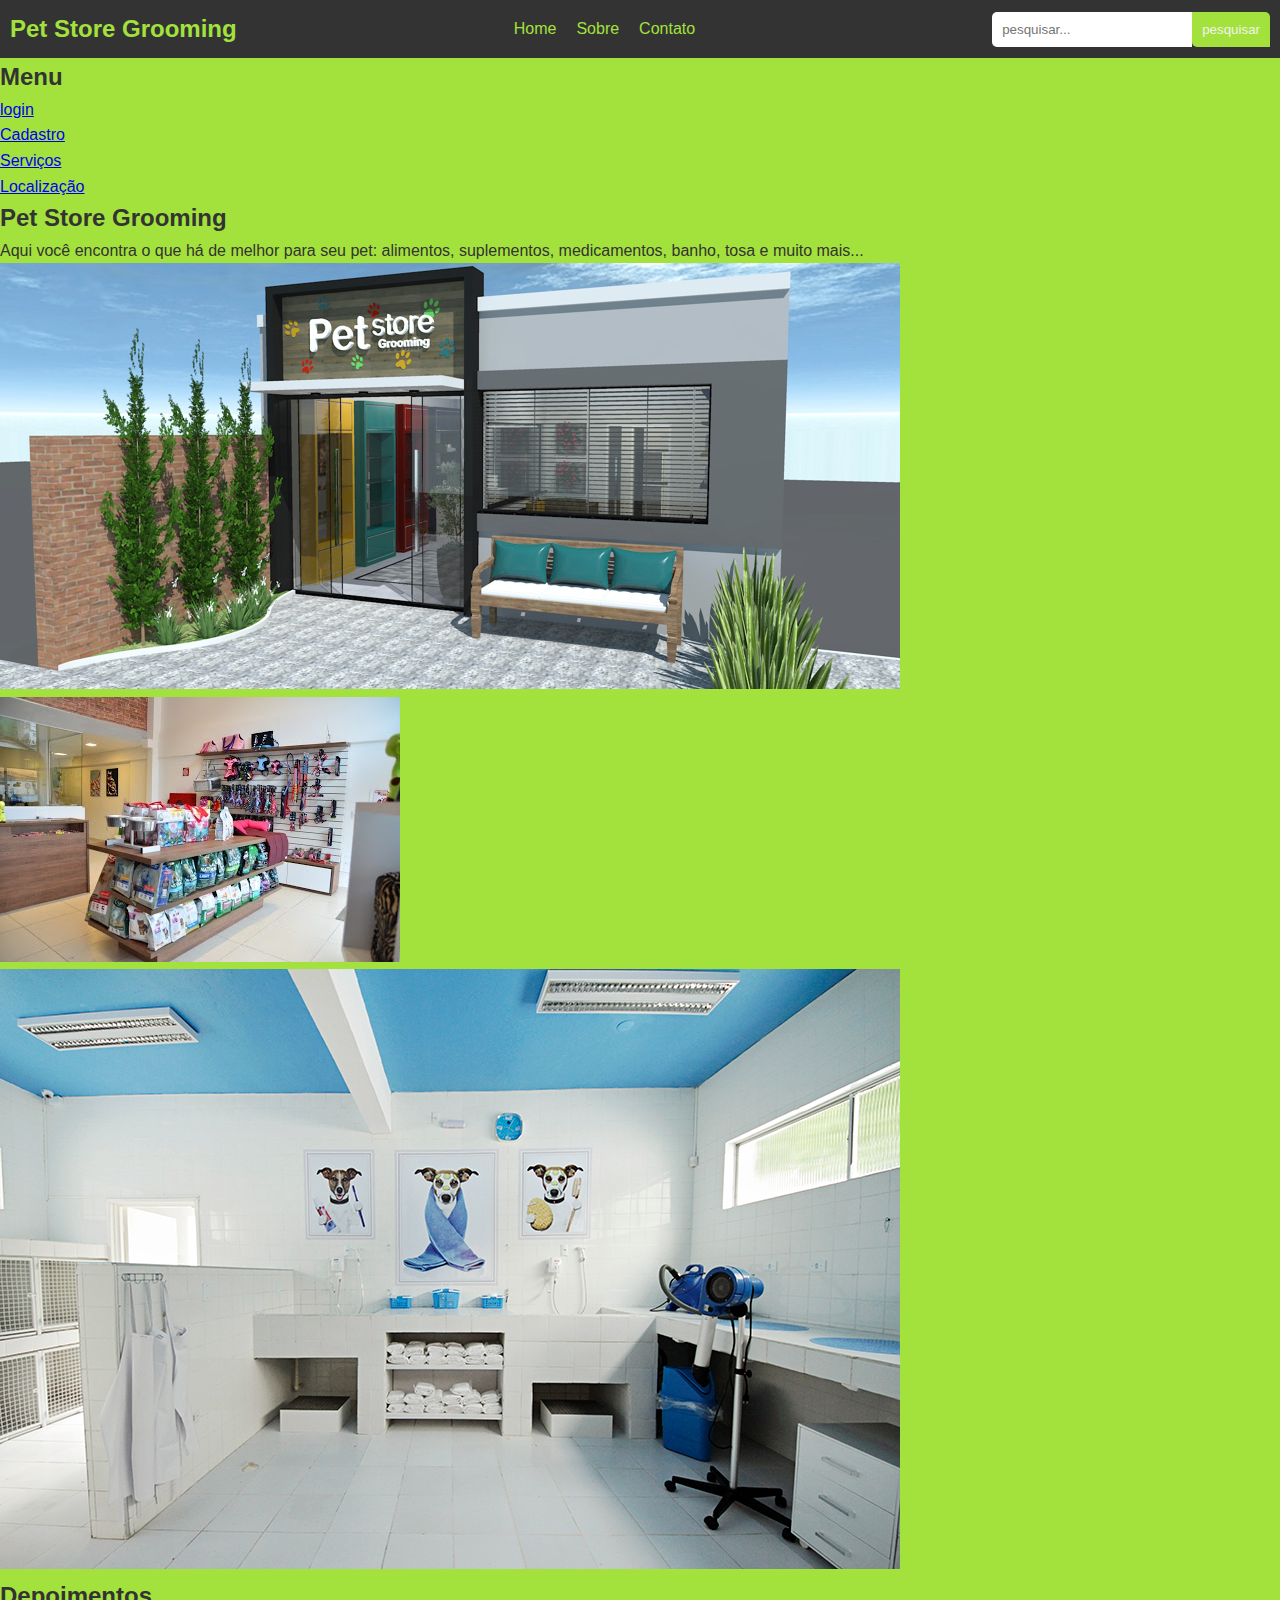
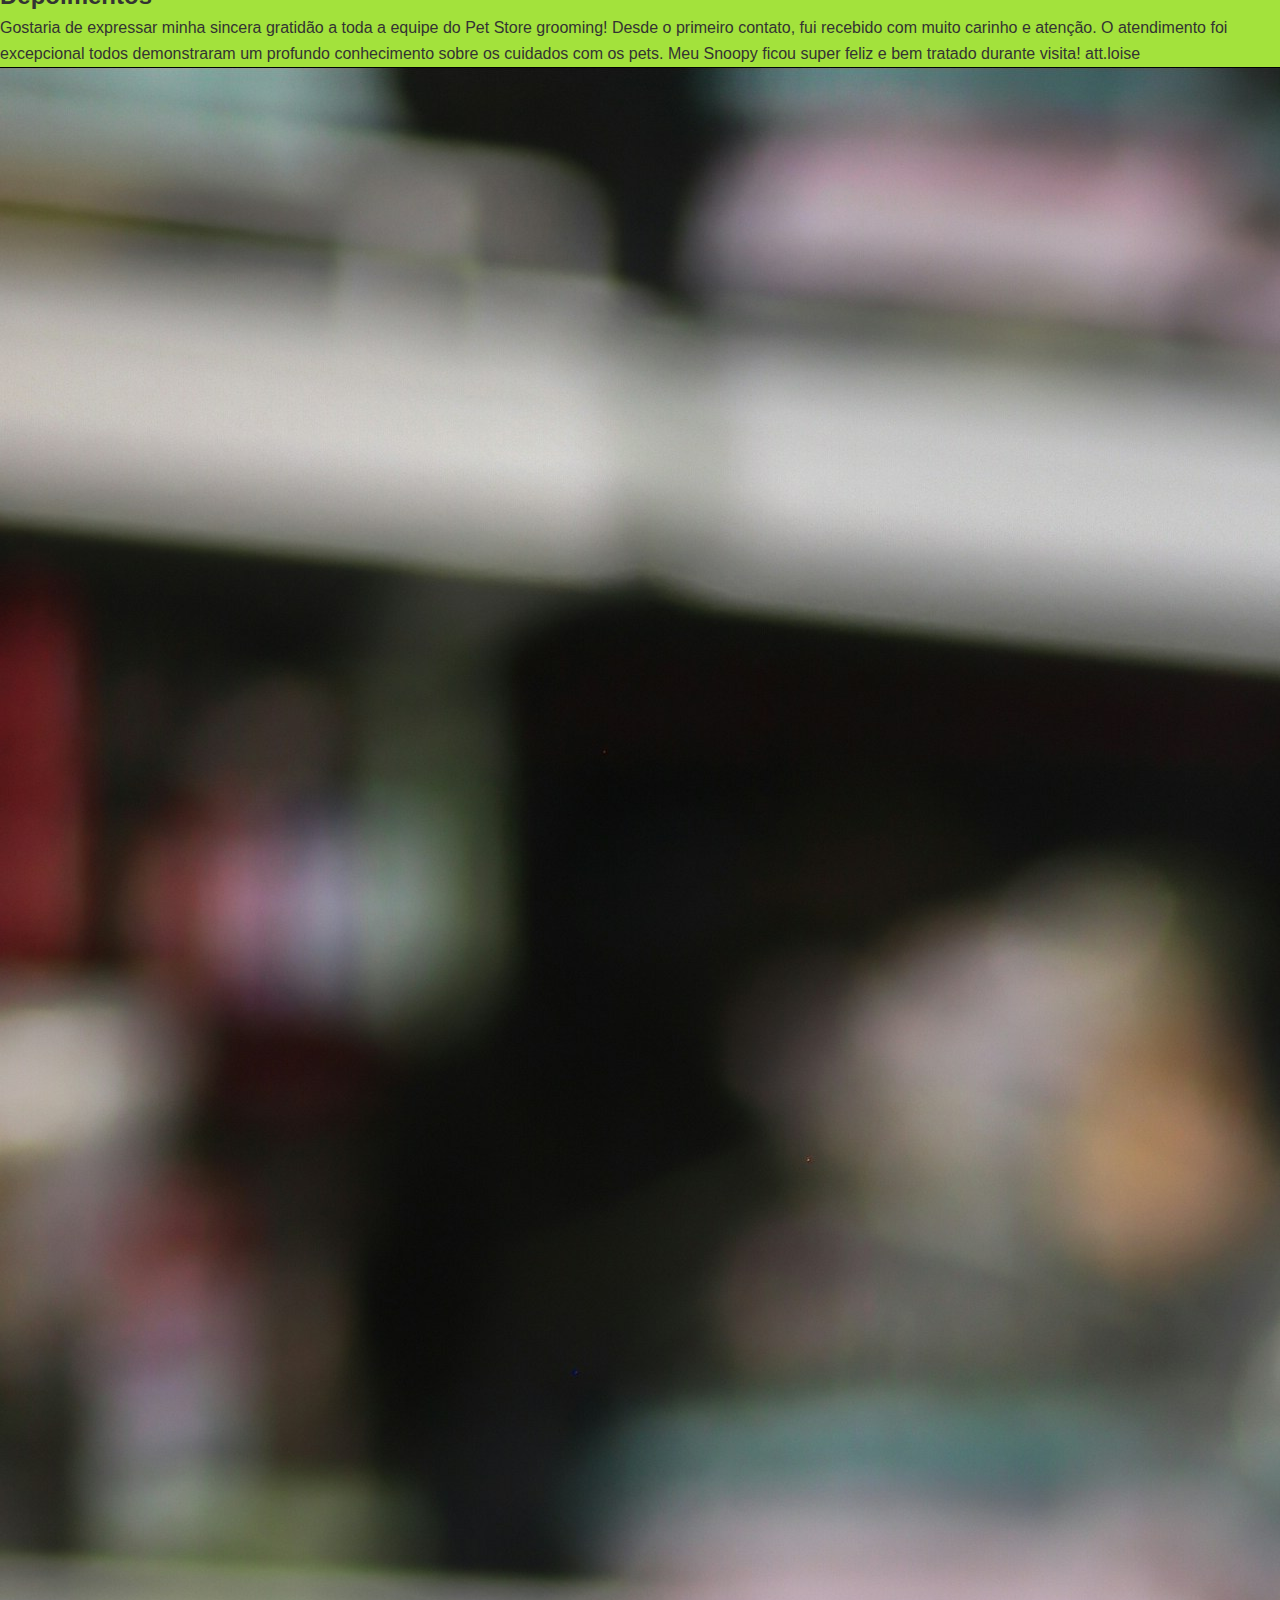
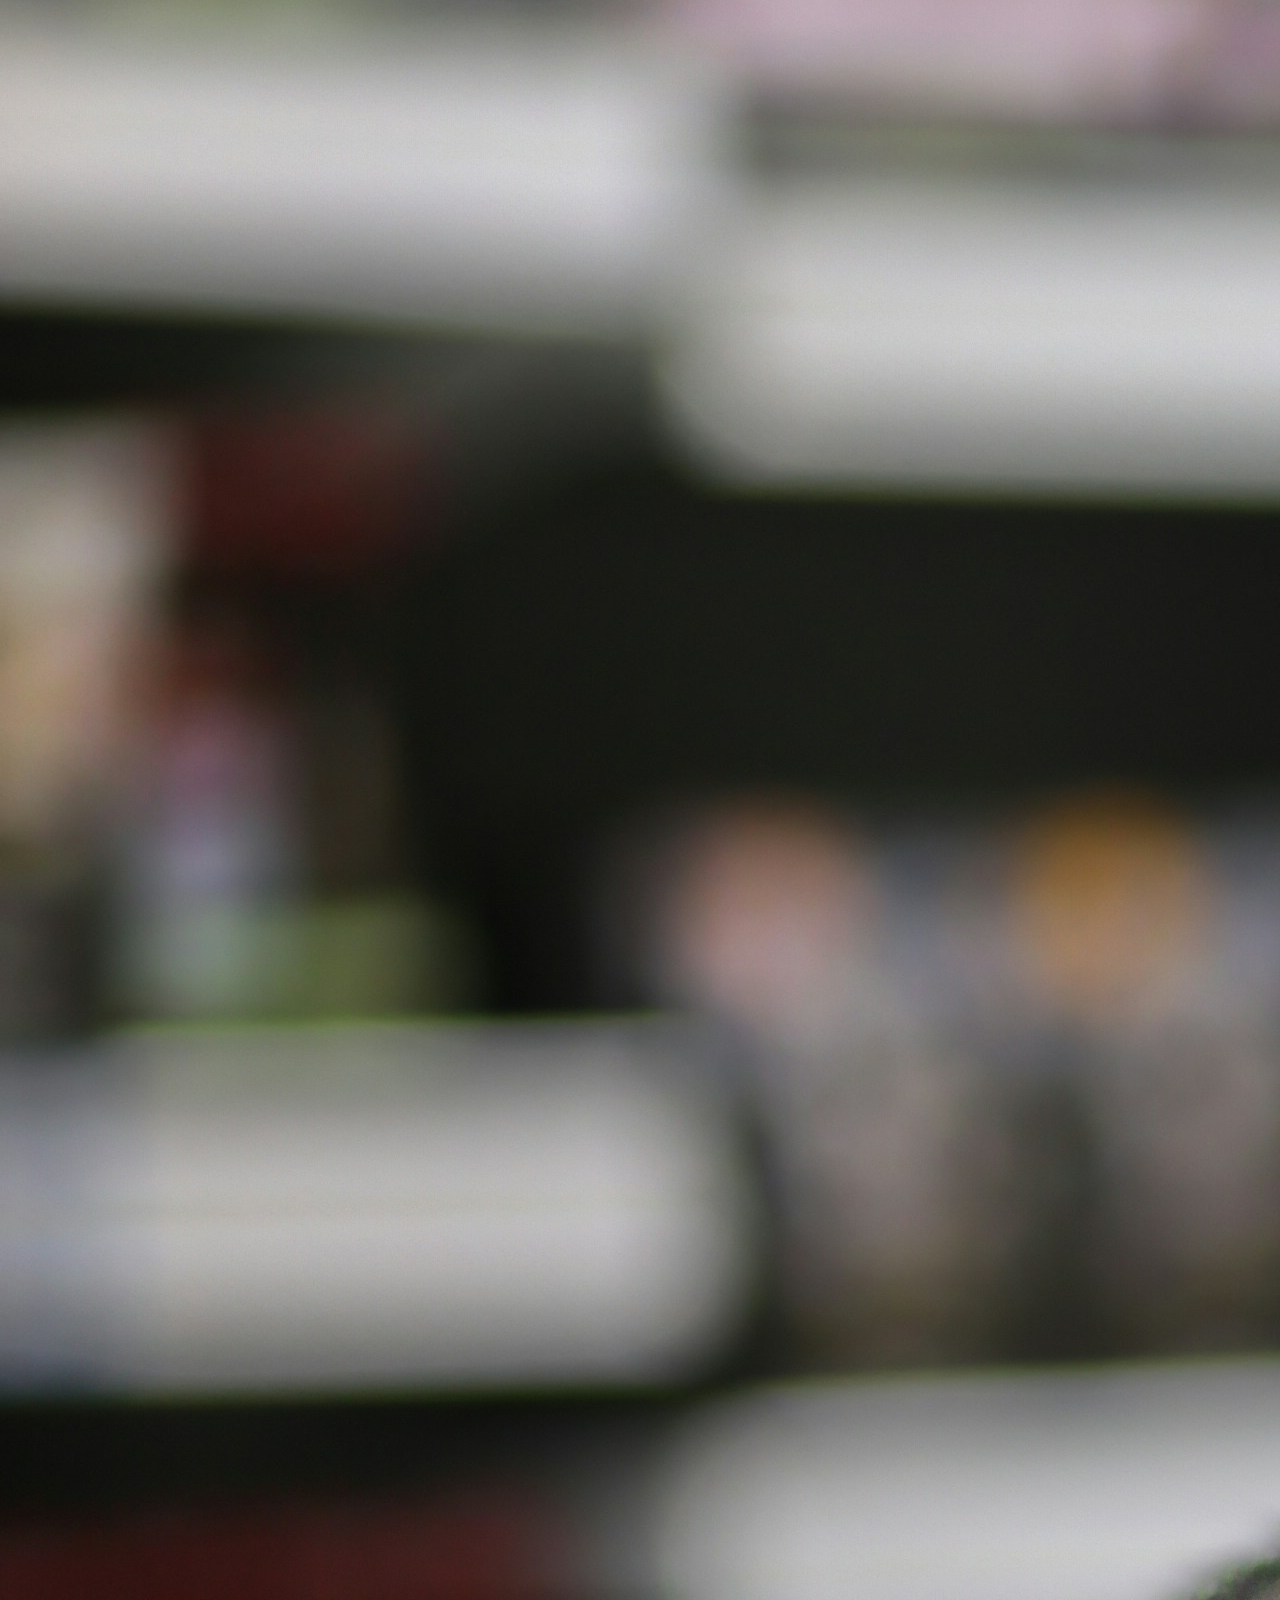
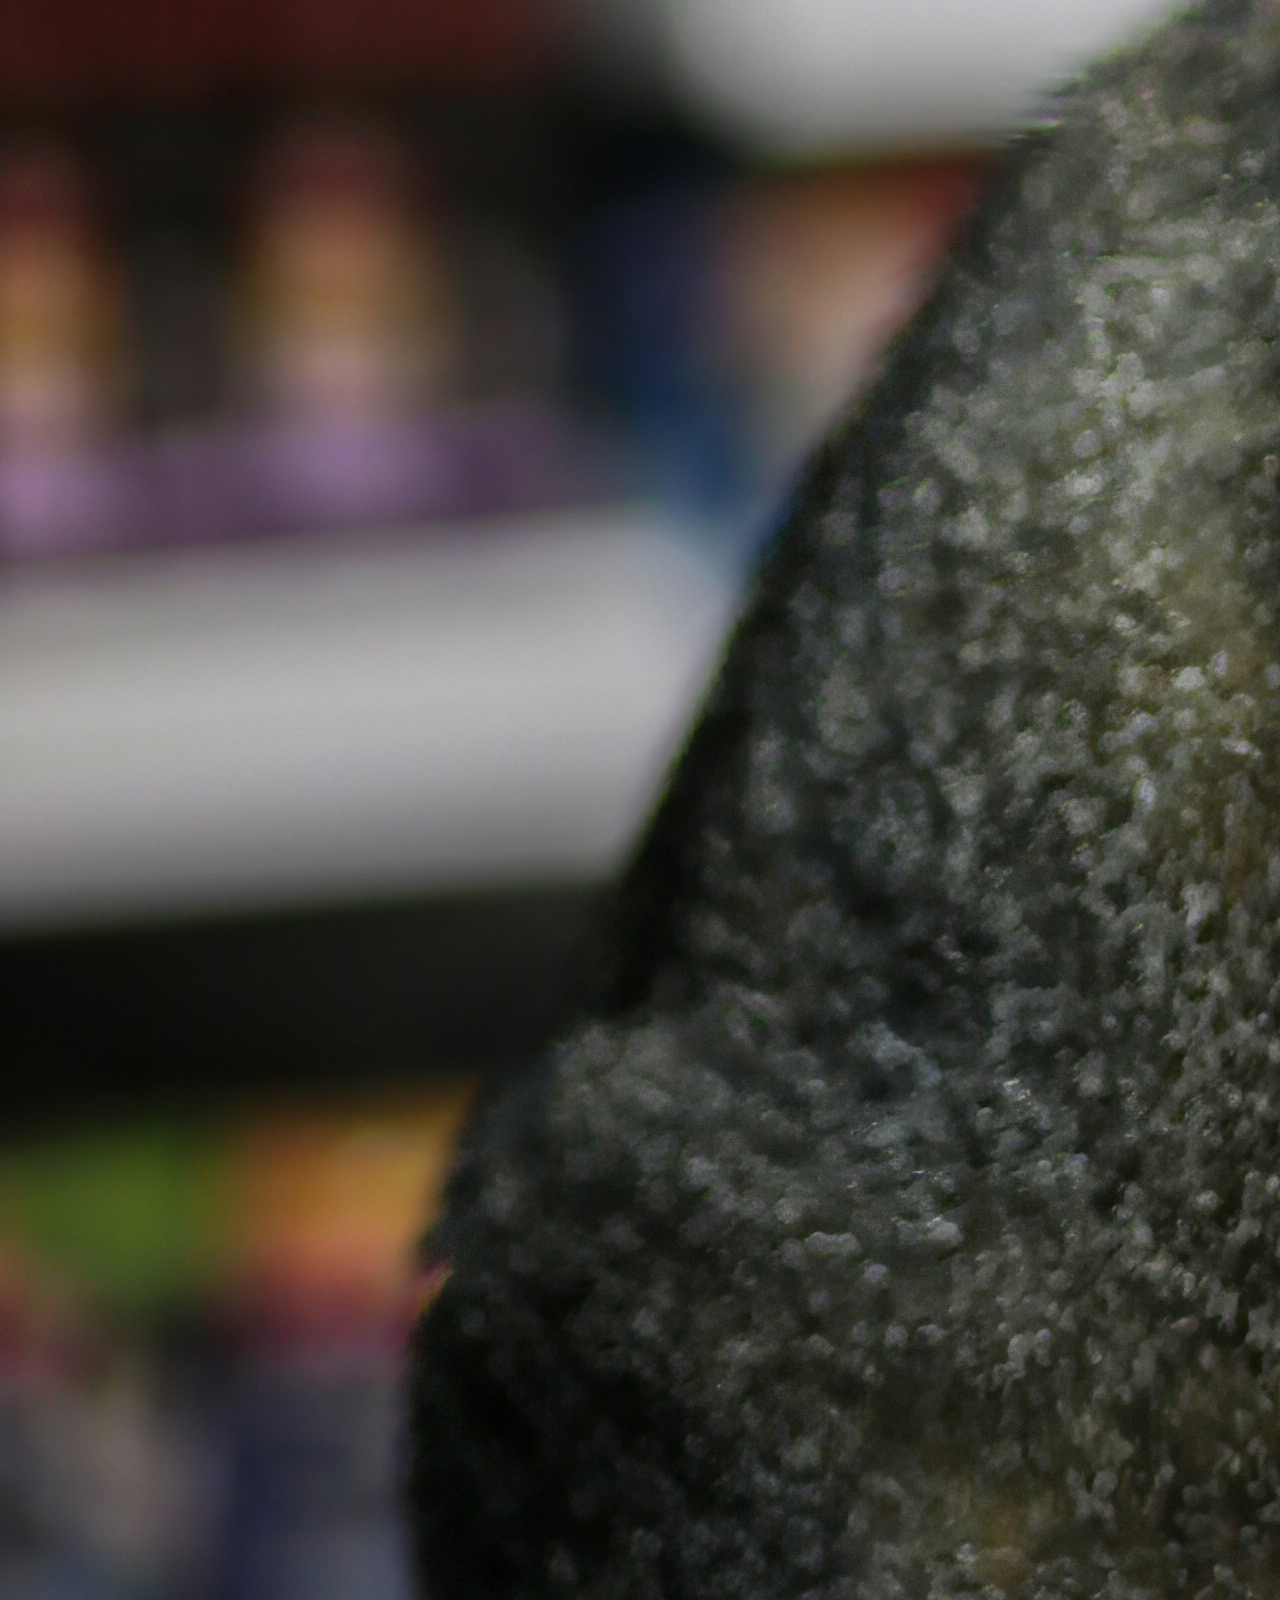
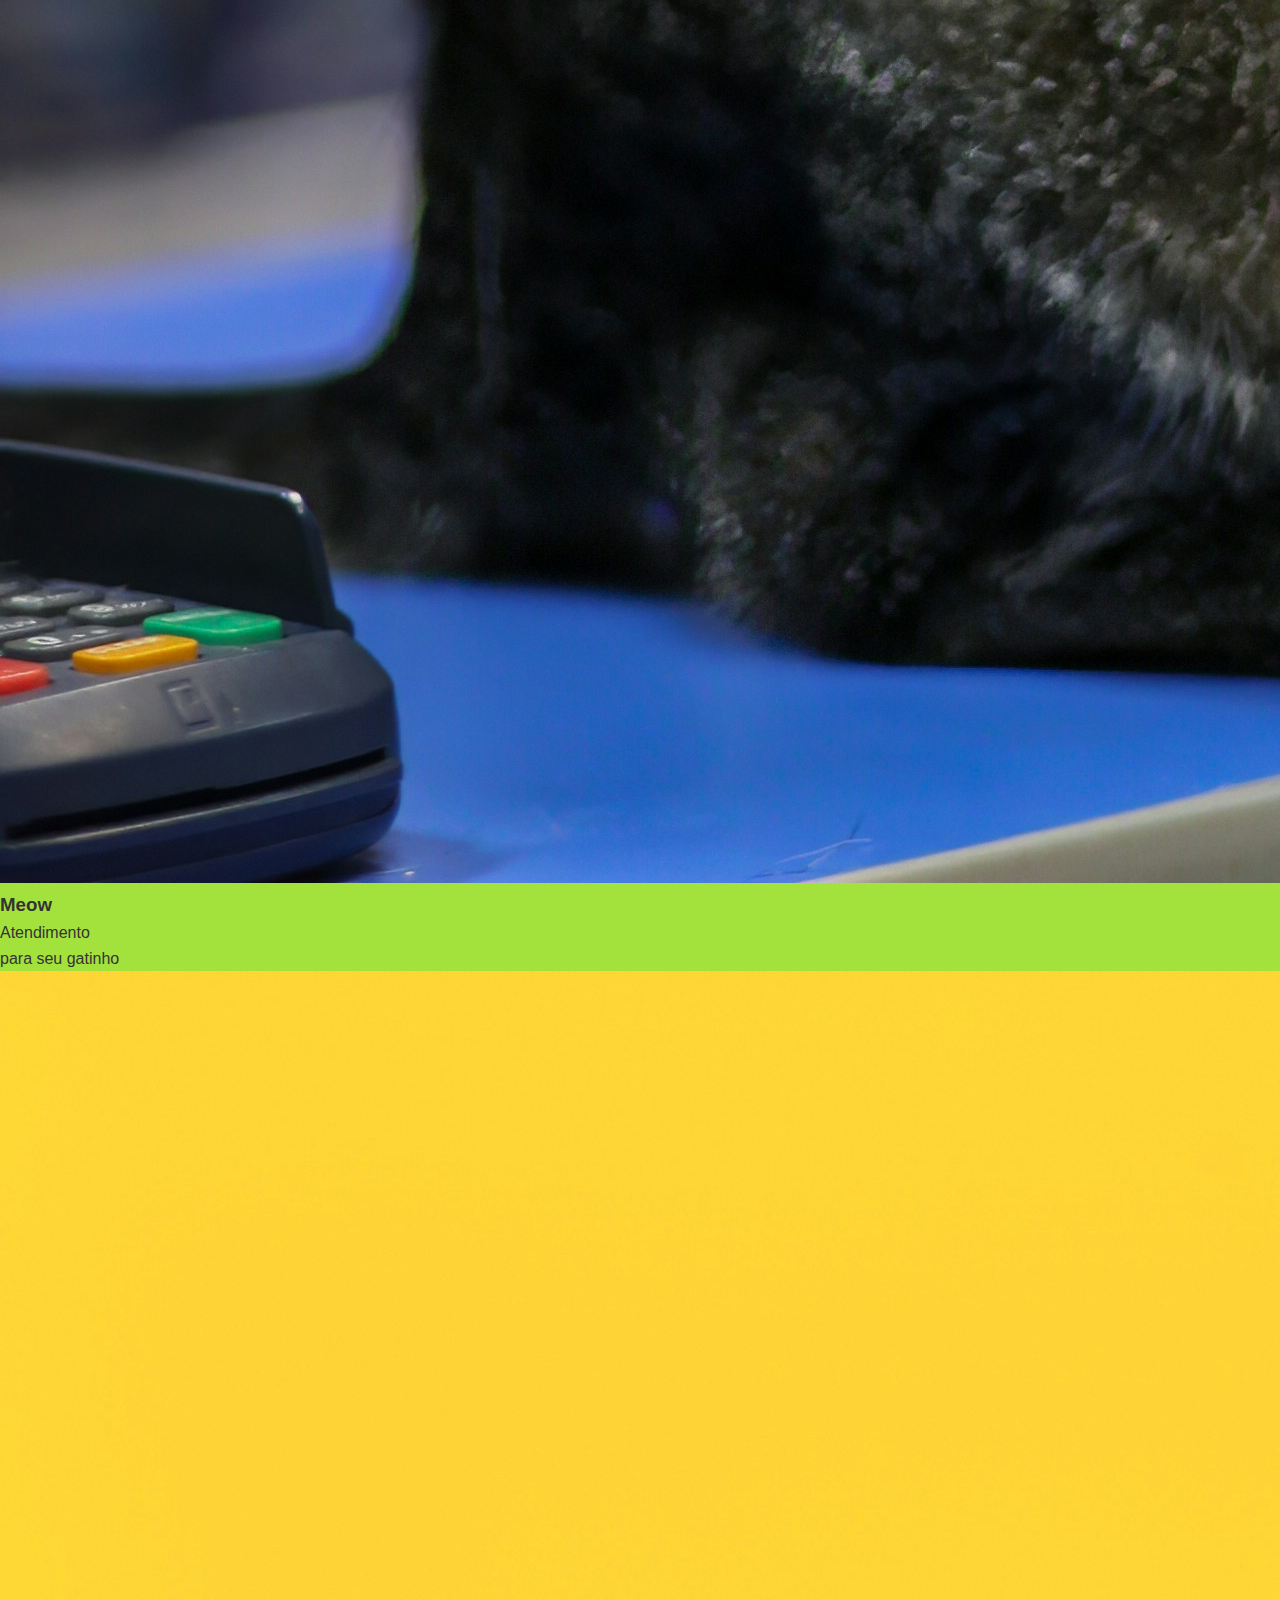
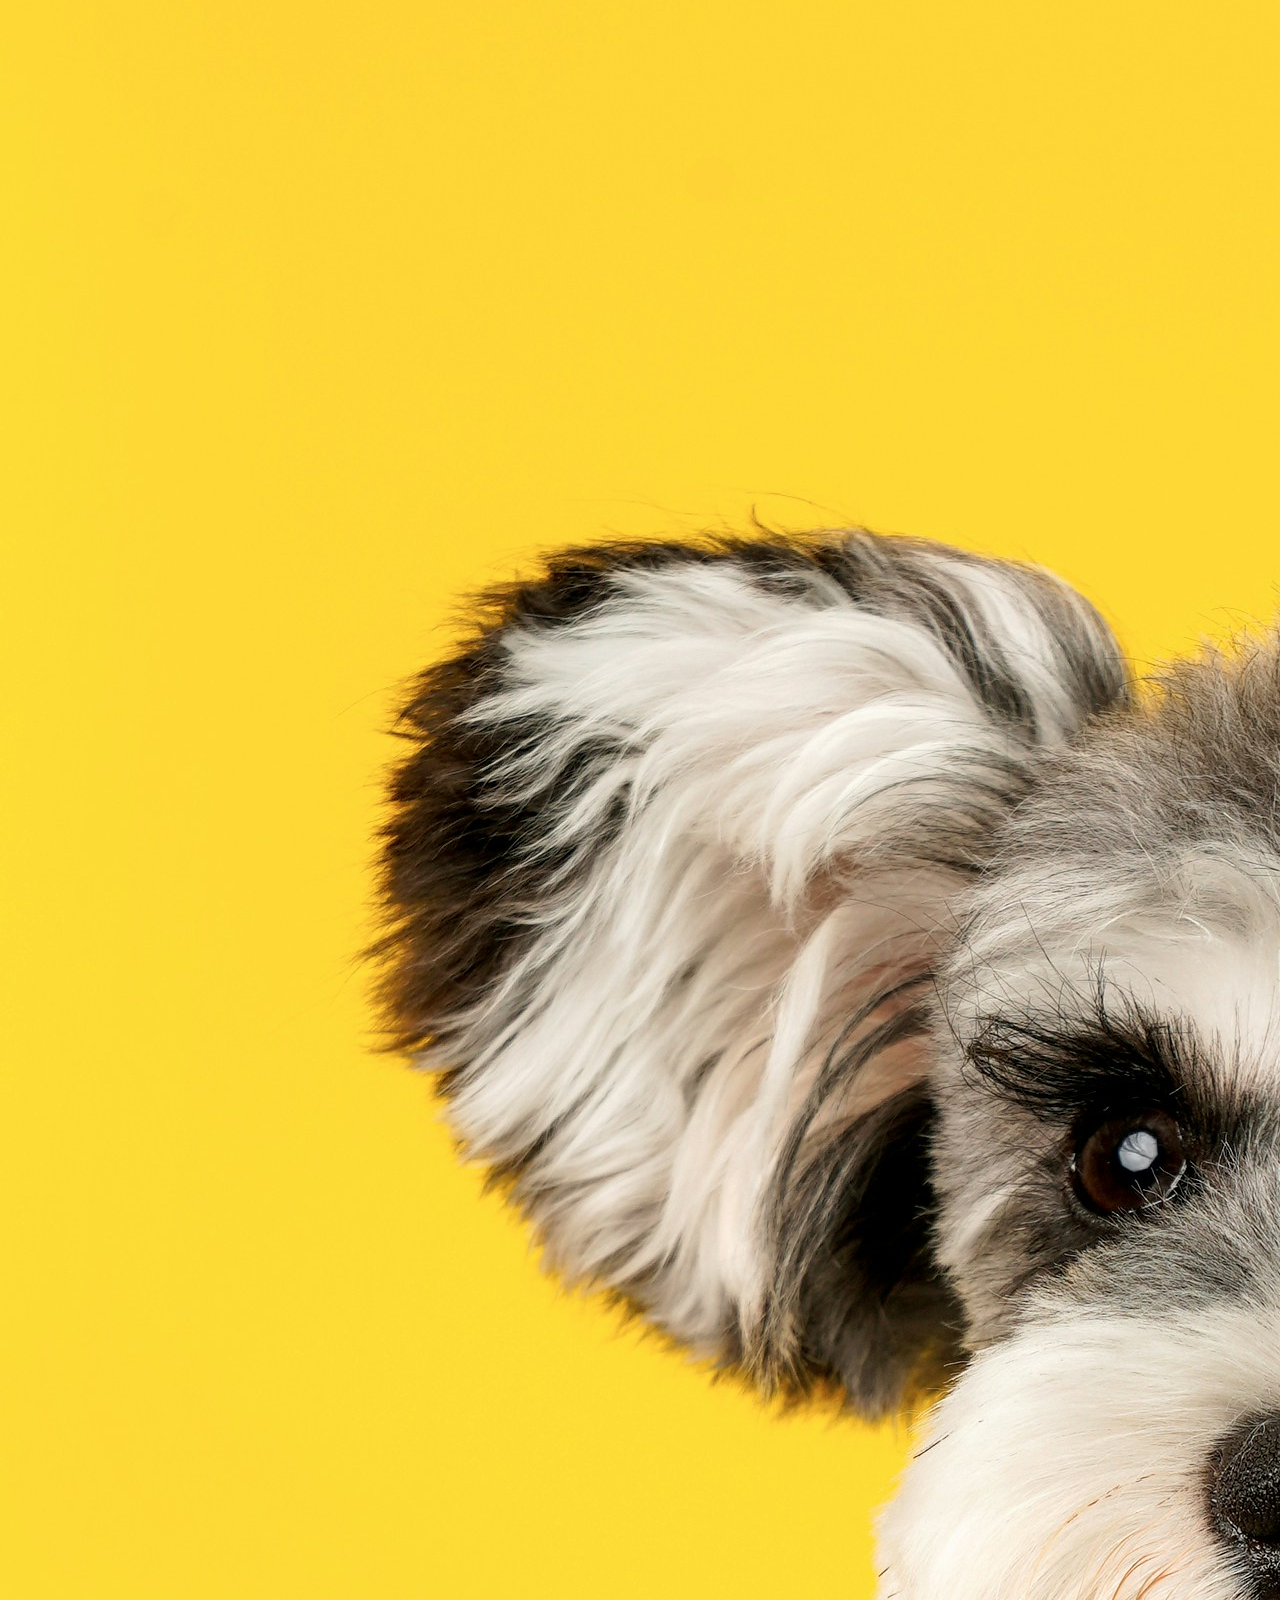
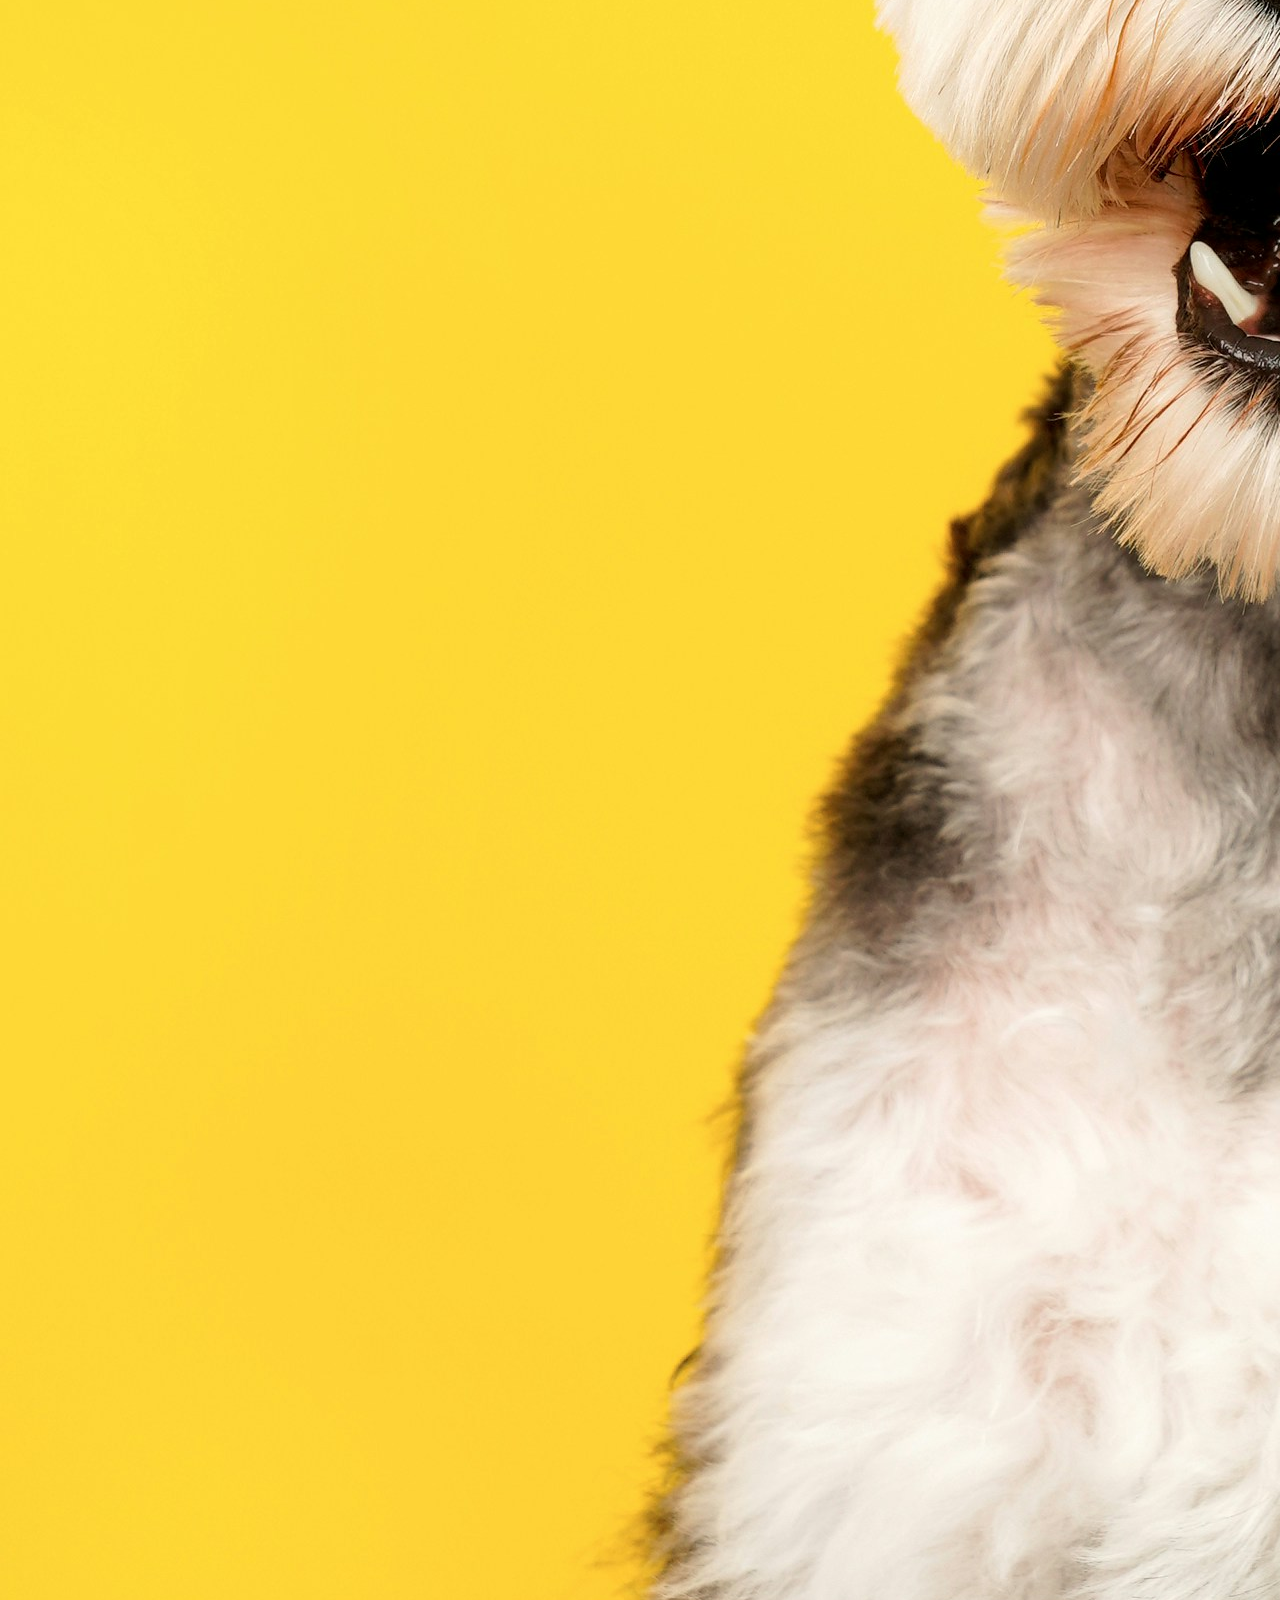
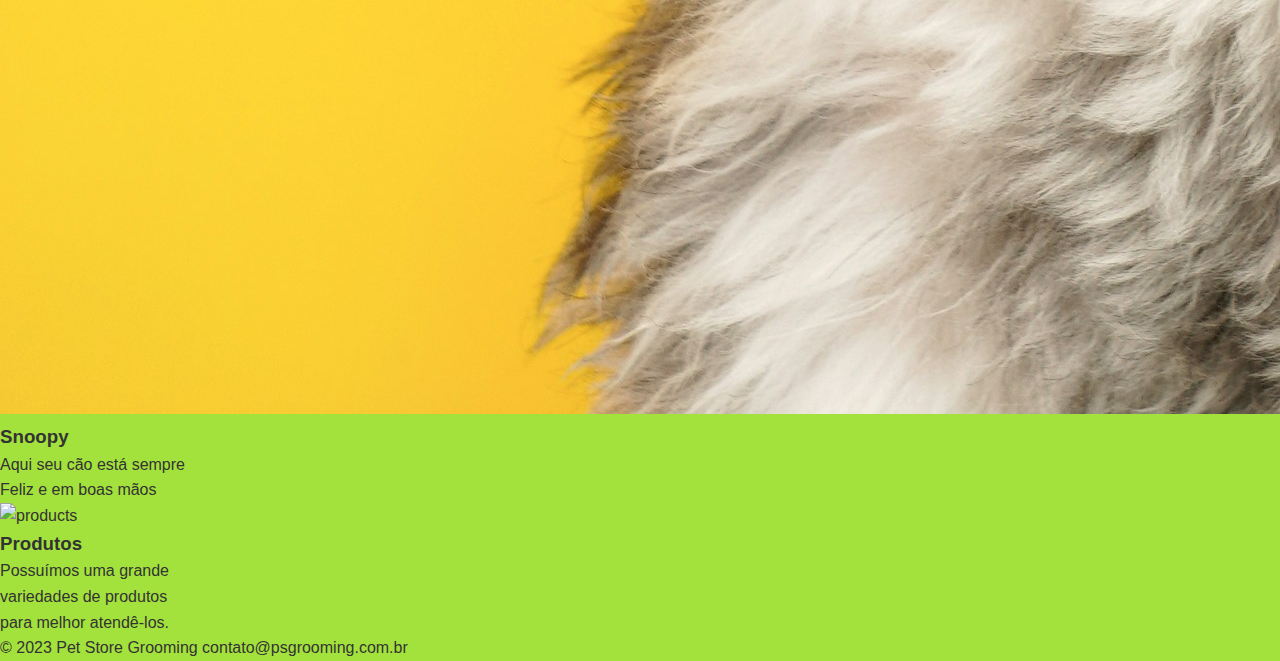
==== index.html @ d66d40f9 "html e css implementado" ====
<!DOCTYPE html>
<html lang="pt-br">
<head>
    <meta charset="UTF-8">
    <meta name="viewport" content="width=device-width, initial-scale=1.0">
    <link rel="stylesheet" href="./css/style.css">
    <title>Pet Store Grooming</title>
</head>
<body>
    <body>
        <!-- nav - 1 -->
        <nav>
            <h2>Pet Store Grooming</h2>
            <ul>
                <li><a href="#">Home</a></li>
                <li><a href="#">Sobre</a></li>
                <li><a href="#">Contato</a></li>
            </ul>
            <form class="search-form">
                <input type="search" placeholder="pesquisar...">
                <button type="submit">pesquisar</button>
            </form>
        </nav>
    
        <!--Sidebar - 2-->
        <div class="sidebar">
            <h2>Menu</h2>
            <ul>
                <li><a href="#">login</a></li>
                <li><a href="#">Cadastro</a></li>
                <li><a href="#">Serviços</a></li>
                <li><a href="#">Localização</a></li>
    
            </ul>
        </div>
        <!--main - 3-->
        <main>
            <!--Section 1-->
            <section class="section-1">
                <h2>Pet Store Grooming</h2>
                <p>Aqui você encontra o que há de melhor para seu pet:
                    alimentos, suplementos, medicamentos, banho, tosa e muito mais...</p>
                    
            </section>
            <!--section 2-->
            <section class="section-2">
                <!--banner Rotativo-->
                <div class="banner-rotativo">
                    <div class="banner-item">
                        <img src="imgs/fachada.jpg" alt="fachada">
                    </div>
                    <div class="banner-item">
                        <img src="imgs/entrada.jpg" alt="">
                    </div>
                    <div class="banner-item">
                        <img src="imgs/tosa.jpg" alt="">
                    </div>
                </div>
            </section>
            <!-- Article -->
            <article>
                <h2>Depoimentos</h2>
                <p>Gostaria de expressar minha sincera gratidão a toda a equipe do Pet Store grooming! Desde o 
                    primeiro contato, fui recebido com muito carinho e atenção. O atendimento foi excepcional todos
                    demonstraram um profundo conhecimento sobre os cuidados com os pets. Meu Snoopy ficou super feliz
                    e bem tratado durante visita!
                     att.loise  
                </p>
            </article>
            <!-- Cards -->
            <div class="cards">
                <div class="card">
                    <img src="imgs/cat.jpg" alt="meow">
                    <h3>Meow</h3>
                    <p>Atendimento</p>
                    <p>para seu gatinho</p>
                </div>
                <div class="card">
                    <img src="imgs/dog.jpg" alt="Snoopy">
                    <h3>Snoopy</h3>
                    <p>Aqui seu cão está sempre</p>
                    <p>Feliz e em boas mãos</p>
                </div>
                <div class="card">
                    <img src="imgs/products.jpg" alt="products">
                    <h3>Produtos</h3>
                    <p>Possuímos uma grande</p>
                    <p>variedades de produtos</p>
                    <p>para melhor atendê-los.</p>
                </div>
            </div>
    
        </main>
        <!-- Footer -->
    
        <footer>
            <p>&copy; 2023 Pet Store Grooming contato@psgrooming.com.br</p>
        </footer>
    
        <script src="Scripts/Script.js"></script>
    </body>
    
    </html>
</body>
</html>
---- css/style.css ----
* {

    box-sizing: border-box;
    margin: 0;
    padding: 0;
}

body {
    font-family: Arial, Helvetica, sans-serif;
    line-height: 1.6;
    color: #333;
    background-color: #a3e23c;
}

nav {
    display: flex;
    justify-content: space-between;
    align-items: center;
    padding: 10px;
    background-color: #333;
    color: #a3e23c;
}

nav ul {
    list-style: none;
    margin: 0;
    padding: 0;
    display: flex;
}

nav li {
    margin-right: 20px;
}

nav a {
    color: #a3e23c;
    text-decoration: none;
}

nav a:hover {
    color: #ccc;
}

.search-form {
    display: flex;
    align-items: center;
}

.search-form input[type="search"] {
    padding: 10px;
    border: none;
    border-radius: 5px 0 0 5px;
    width: 200px;
}

.search-form button[type="submit"] {
    padding: 10px;
    border: none;
    border-radius: 0px 5px 0px 5px;
    background-color: #a3e23c;
    color: #f1f1f1;
    cursor: pointer;
}

.search-form button [type="submit"] :hover {
    background-color: #444;
}

@media (max-width: 768px) {
    nav {
        flex-direction: column;
        align-items: flex-start;
    }

    nav ul {
        flex-direction: column;
    }

    nav li {
        margin-bottom: 10px;
    }

    .search-form {
        margin-top: 10px;
    }

    .banner-rotativo {
        position: relative;
        width: 100%;
        height: 300px;
        overflow: hidden;
        border-radius: 20px;
    }

    .banner-item {
        position: relative;
        top: 0;
        left: 0;
        width: 100%;
        height: 100%;
        display: none;
    }

    .banner-item.active {
        display: block;
    }

    .banner-item img {
        width: 100%;
        height: 100%;
        object-fit: cover;
    }

    .sidebar {
        position: absolute;
        top: 58px;
        left: 0;
        width: 200px;
        height: 100%;
        background-color: #f7f4f4;
        color: #0a0a0a;
        padding: flex;
        flex-direction: column;
        border-radius: 0px 5px;
    }

    .sidebar h2 {
        margin-top: 0;
    }

    .sidebar ul {
        list-style: none;
        margin: 0;
        padding: 0;
    }

    .sidebar li {
        margin-bottom: 10px;
    }

    .sidebar a {
        color: #0c0c0c;
        text-decoration: none;
    }

    .sidebar a:hover {
        color: #ccc;
    }

    main {
        margin-left: 200px;
        padding: 20px;
    }

    @media (max-width: 768px) {
        .sidebar {
            position: relative;
            width: 100%;
            height: auto;
            padding: 10px;
        }

        main {
            margin-left: 0;

        }
    }

    main {
        display: flex;
        flex-direction: column;
        align-items: center;
        padding: 2em;
    }

    .section-1 {
        background-color: #f1f1f1;
        padding: 1em;
        width: 100%;
        margin-bottom: 20px;
        box-shadow: 0 0 10px #0a0a0a;
        border-radius: 20px;
    }

    .section-2 {
        background-color: #f1f1f1;
        padding: 1em;
        margin-bottom: 20px;
        box-shadow: 0 0 10px #0a0a0a;
        border-radius: 20px;
    }

    .section h2 {
        margin-top: 0;
    }
}
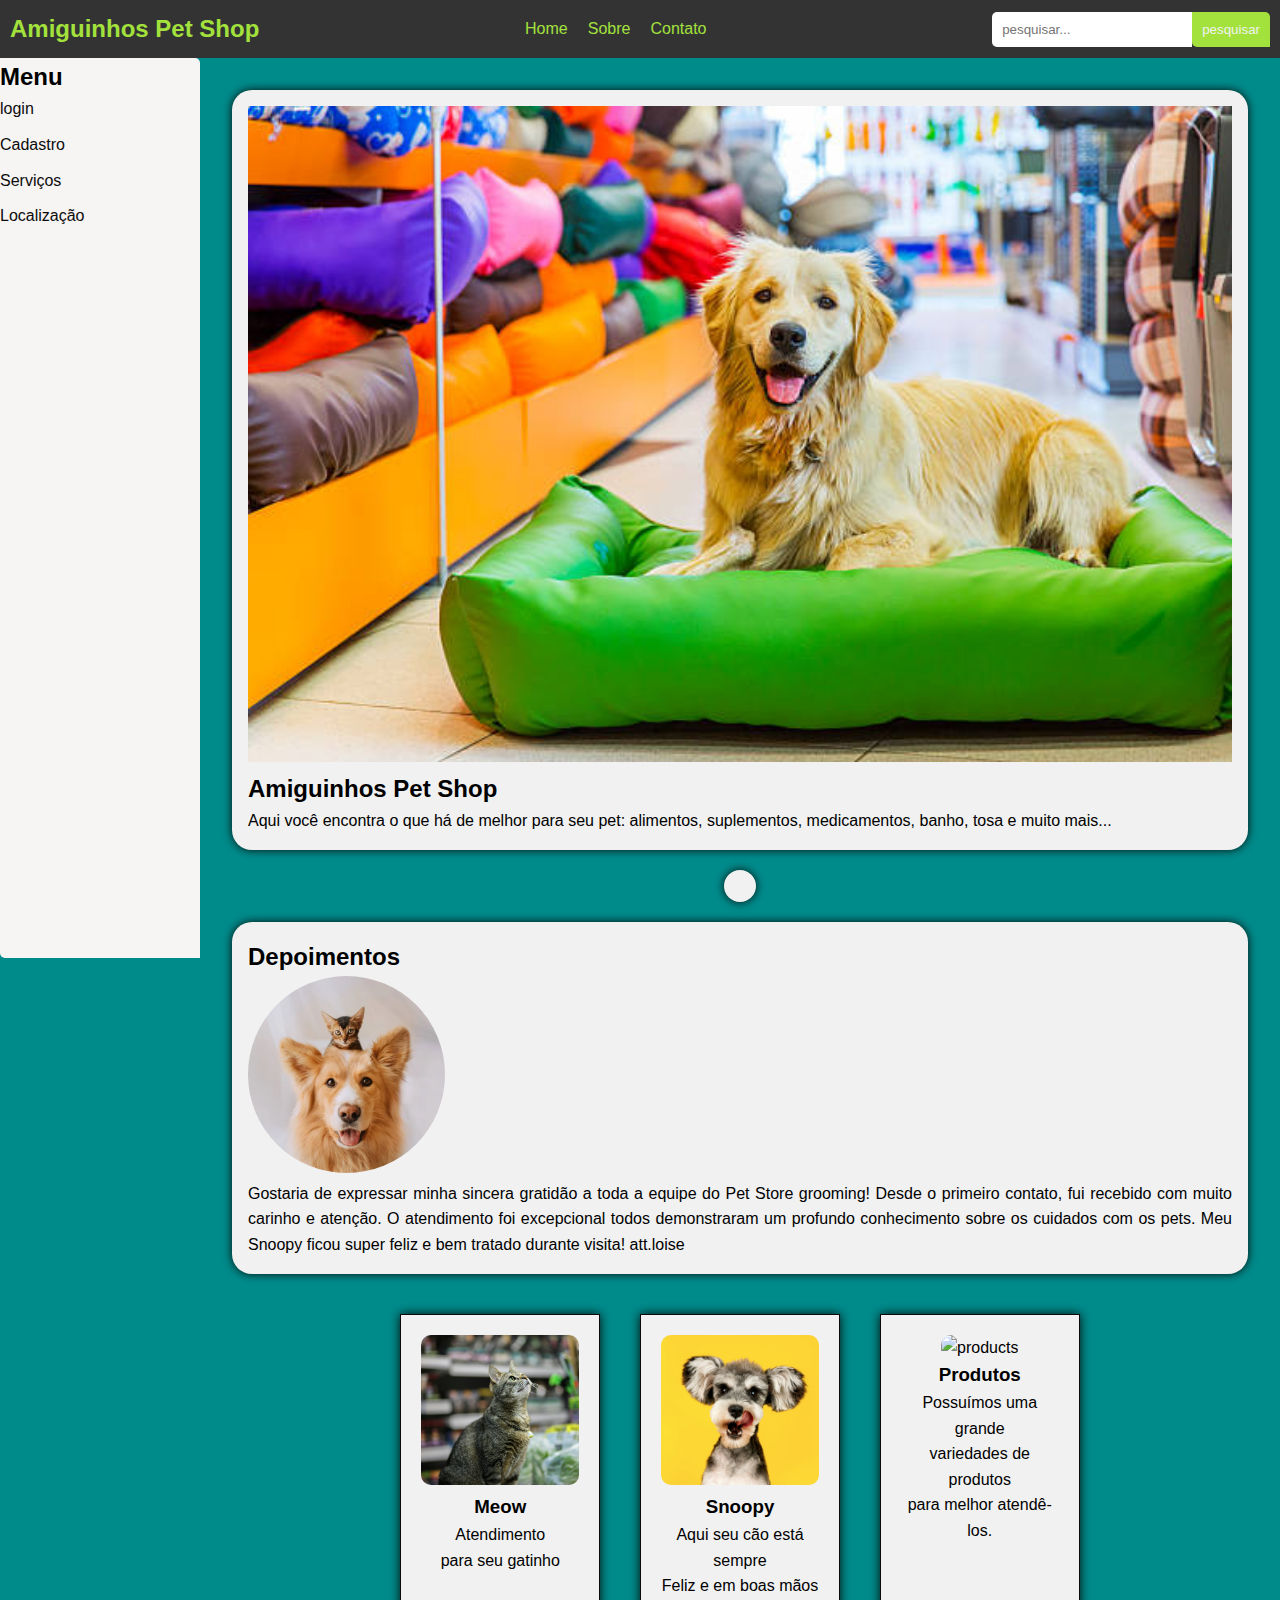
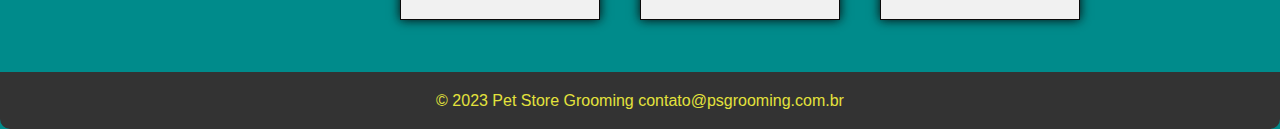
==== commit 89260a11: "finalizado" ====
--- a/index.html
+++ b/index.html
@@ -4,13 +4,17 @@
     <meta charset="UTF-8">
     <meta name="viewport" content="width=device-width, initial-scale=1.0">
     <link rel="stylesheet" href="./css/style.css">
-    <title>Pet Store Grooming</title>
+    <link rel="preconnect" href="https://fonts.googleapis.com">
+<link rel="preconnect" href="https://fonts.gstatic.com" crossorigin>
+<link href="https://fonts.googleapis.com/css2?family=Poppins:ital,wght@0,100;0,200;0,300;0,400;0,500;0,600;0,700;0,800;0,900;1,100;1,200;1,300;1,400;1,500;1,600;1,700;1,800;1,900&display=swap" rel="stylesheet">
+
+    <title>Amiguinhos Pet Shop</title>
 </head>
 <body>
     <body>
         <!-- nav - 1 -->
         <nav>
-            <h2>Pet Store Grooming</h2>
+            <h2>Amiguinhos Pet Shop</h2>
             <ul>
                 <li><a href="#">Home</a></li>
                 <li><a href="#">Sobre</a></li>
@@ -26,7 +30,7 @@
         <div class="sidebar">
             <h2>Menu</h2>
             <ul>
-                <li><a href="#">login</a></li>
+                <li><a href="index_login.html">login</a></li>
                 <li><a href="#">Cadastro</a></li>
                 <li><a href="#">Serviços</a></li>
                 <li><a href="#">Localização</a></li>
@@ -37,7 +41,10 @@
         <main>
             <!--Section 1-->
             <section class="section-1">
-                <h2>Pet Store Grooming</h2>
+              <div class="section-img">
+                <img src="imgs/dog.jpg1.jpg" alt="dog">
+              </div>
+                <h2>Amiguinhos Pet Shop</h2>
                 <p>Aqui você encontra o que há de melhor para seu pet:
                     alimentos, suplementos, medicamentos, banho, tosa e muito mais...</p>
                     
@@ -50,22 +57,24 @@
                         <img src="imgs/fachada.jpg" alt="fachada">
                     </div>
                     <div class="banner-item">
-                        <img src="imgs/entrada.jpg" alt="">
+                        <img src="imgs/entrada.jpg" alt="entrada">
                     </div>
                     <div class="banner-item">
-                        <img src="imgs/tosa.jpg" alt="">
+                        <img src="imgs/tosa.jpg" alt="tosa">
                     </div>
                 </div>
             </section>
             <!-- Article -->
             <article>
-                <h2>Depoimentos</h2>
+                <div class="depoimento">
+                <h2>Depoimentos</h2> <img src="imgs/cachorro.gato.jgp.jpg" alt="">
                 <p>Gostaria de expressar minha sincera gratidão a toda a equipe do Pet Store grooming! Desde o 
                     primeiro contato, fui recebido com muito carinho e atenção. O atendimento foi excepcional todos
                     demonstraram um profundo conhecimento sobre os cuidados com os pets. Meu Snoopy ficou super feliz
                     e bem tratado durante visita!
                      att.loise  
                 </p>
+            </div>
             </article>
             <!-- Cards -->
             <div class="cards">
@@ -89,7 +98,6 @@
                     <p>para melhor atendê-los.</p>
                 </div>
             </div>
-    
         </main>
         <!-- Footer -->
     
--- a/css/style.css
+++ b/css/style.css
@@ -8,8 +8,8 @@
 body {
     font-family: Arial, Helvetica, sans-serif;
     line-height: 1.6;
-    color: #333;
-    background-color: #a3e23c;
+    color: #000000;
+    background-color: #008b8b;
 }
 
 nav {
@@ -91,6 +91,7 @@
         overflow: hidden;
         border-radius: 20px;
     }
+      }
 
     .banner-item {
         position: relative;
@@ -109,6 +110,11 @@
         width: 100%;
         height: 100%;
         object-fit: cover;
+    }
+
+    section img{
+        width: 100%;
+        height: 90%;
     }
 
     .sidebar {
@@ -118,7 +124,7 @@
         width: 200px;
         height: 100%;
         background-color: #f7f4f4;
-        color: #0a0a0a;
+        color: #000;
         padding: flex;
         flex-direction: column;
         border-radius: 0px 5px;
@@ -192,5 +198,94 @@
 
     .section h2 {
         margin-top: 0;
-    }
-}+    
+}
+   
+   article{
+       background-color: #f1f1f1;
+       padding: 1em;
+       margin-bottom: 20px;
+       box-shadow: 0 0 10px #0a0a0a;
+       border-radius: 20px;
+       text-align: justify;
+   }
+
+    article h2{
+         margin-top: 0;
+    }
+
+    article img{
+         width: 100px;
+         height: 100px;
+         border: #444;
+         border-radius: 100px;
+         position: relative;
+    }
+  
+    .cards {
+        display: flex;
+        justify-content: center;
+    }
+
+    .cards-hover{
+        -moz-transform: flex;
+        -webkit-transform: wrap;
+        transform: scale(1,2);
+    }
+
+    .cards-container{
+        display: flex;
+        flex-wrap: wrap;
+        justify-content: center;
+    }
+
+     .card {
+         background-color: #f1f1f1;
+         margin: 20px;
+         padding: 20px;
+         border: 1px solid #0a0a0a;
+         border-radius: 0ch;
+         box-shadow: 0 0 10px #0a0a0a;
+         width: calc(33.33% - 20px);
+         text-align: center;
+     }
+
+    .card img {
+        width: 100%;
+        height: 150px;
+        object-fit: cover;
+        border-radius: 10px;
+    }
+
+      .card h3{
+        margin-top: 0;
+
+    }
+
+    @media (max-width: 768px) {
+        .card {
+            width:  calc(50% -20px);
+        }
+    }
+     
+     @media (max-width: 480px) {
+        .card {
+            width: 100%;
+        }
+     }
+
+     .depoimento img{
+        width: 20%;
+        height: 20%;
+     }
+
+      footer{
+         background-color: #333;
+         color: #e3e23c;
+         padding: 1em;
+         text-align: center;
+         clear: both;
+         position: absolute;
+         width: 100%;
+         border-radius: 0px 0px 10px 10px;
+      }